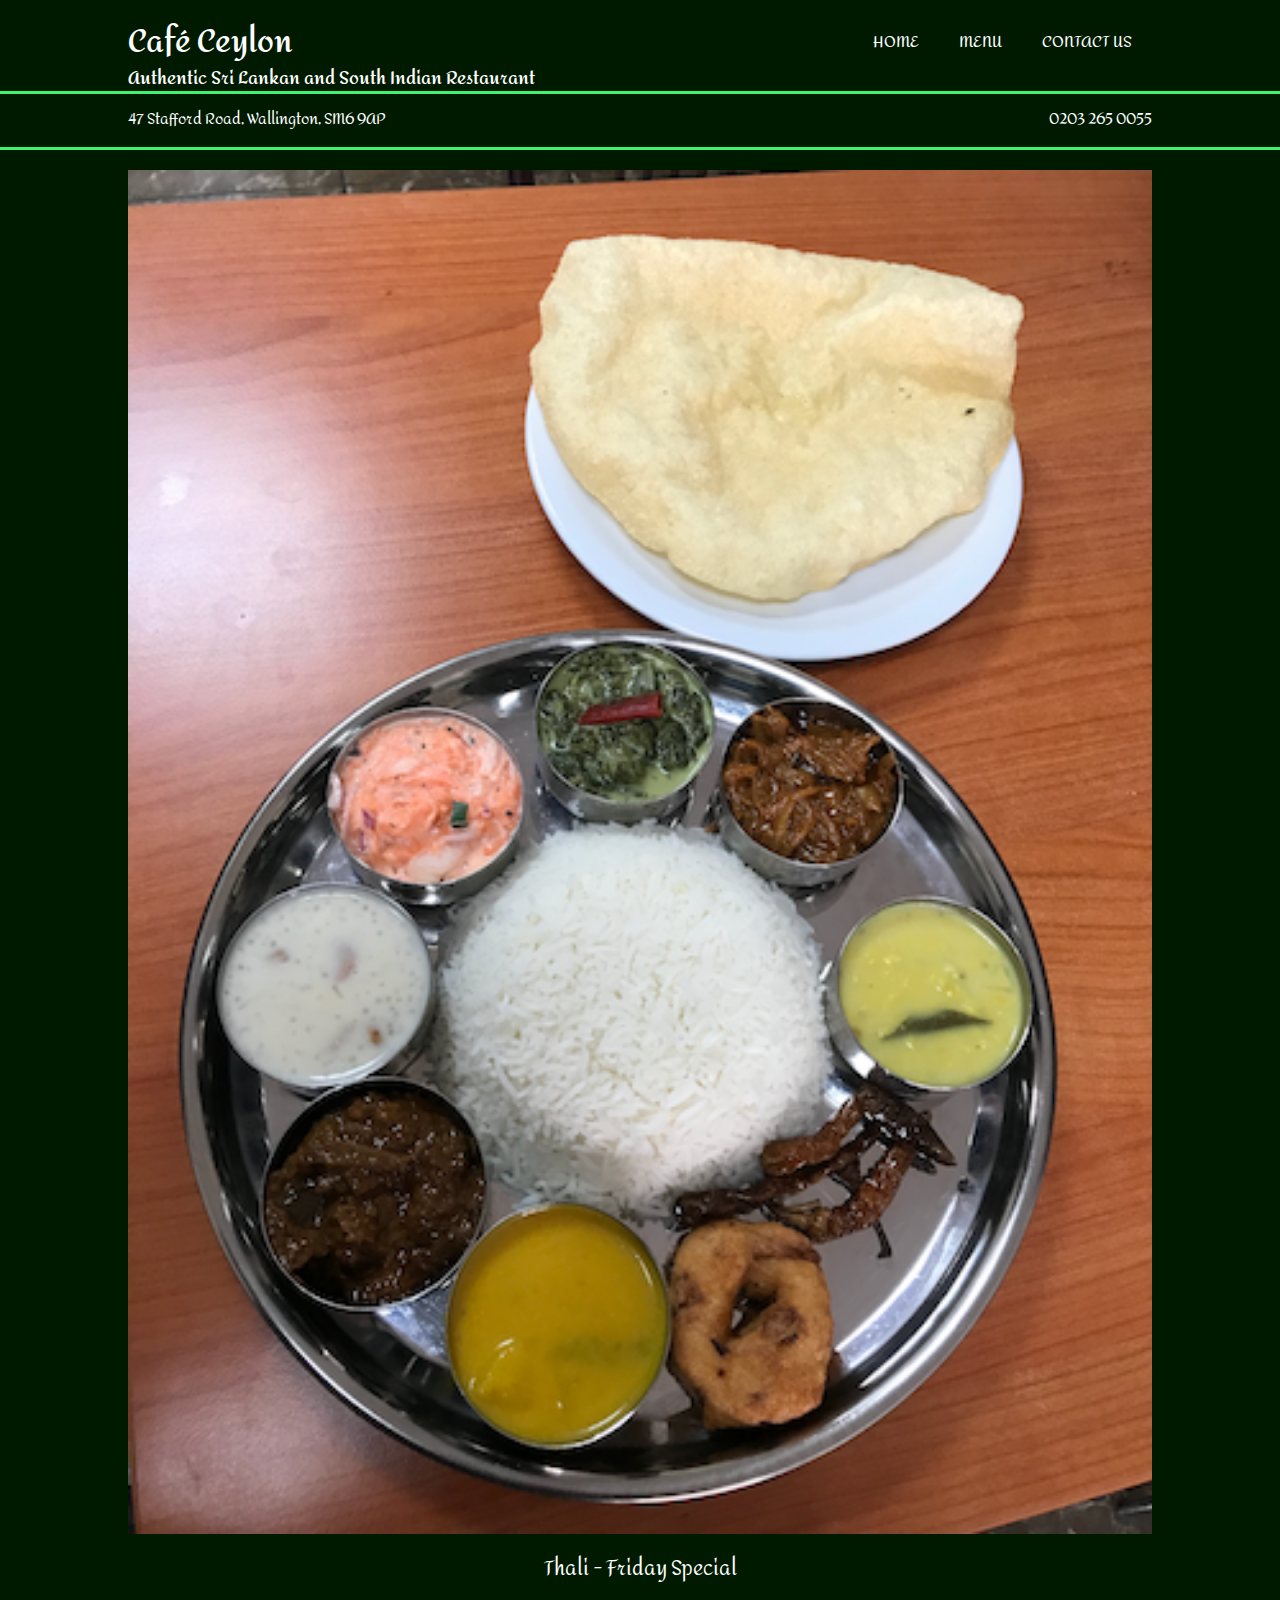
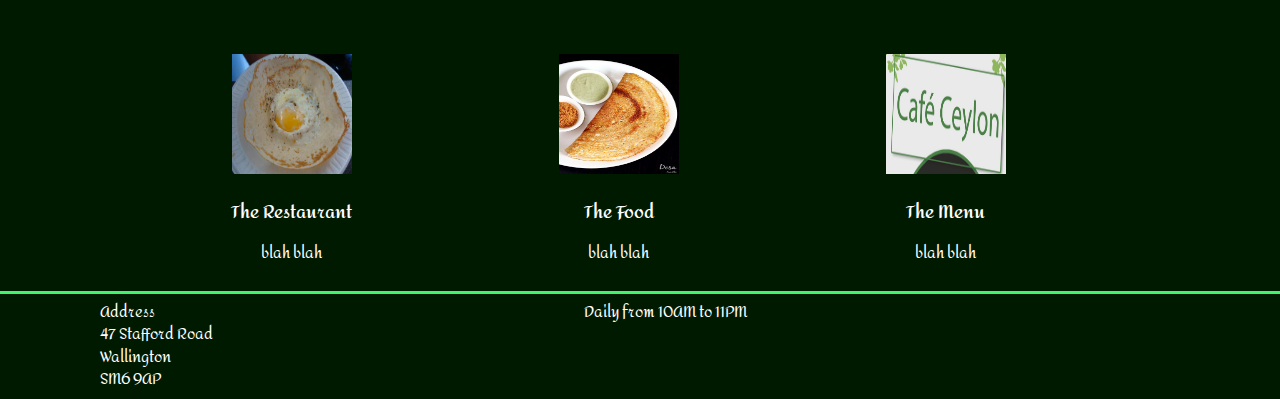
==== index.html @ 8f531e76 "first commit" ====
<!DOCTYPE html>
<html>
  <head>
    <meta charset="UTF-8">
    <meta name="viewport" content="width=device-width">
    <meta name="description" content="An authentic srilankan and south indian restaurant and takeaway">
    <meta name="keywords" content="restaurant, takeawat, srilankan, sri lankan, tamil, south indian">
    <meta name="author" content="Bava Jithendra">
    <title>Cafe Ceylon | Sri Lankan Restaurant</title>
    <link rel="stylesheet" href="./css/style.css" type="text/css">
  </head>
  <body>
    <header>
      <div class="container">
        <div id="branding">
          <h1>Café Ceylon</h1>
          <h3>Authentic Sri Lankan and South Indian Restaurant</h3>
        </div>
        <nav>
          <ul>
            <li  class="menuList" class="current"><a href="index.html">Home</a></li>
            <li class="menuList"><a href="menu.html">Menu</a/></li>
            <li class="menuList"><a href="contactus.html">Contact Us</a/></li>
          </ul>
          <div class="menu_i" onclick="showMenu()">
            <div class="menu_icon"></div>
            <div class="menu_icon"></div>
            <div class="menu_icon"></div>
          </div>
        </nav>
      </div>
    </header>
    <section id="address">
      <div class="container">
        <p>47 Stafford Road, Wallington, SM6 9AP <span class="phone">0203 265 0055</span></p>
      </div>

    </section>
    <section id="showcase">
      <div class="container">
        <img class="slider" src="./img/thali2.png">
        <img class="slider" src="./img/egghopper4.jpg">
        <img class="slider" src="./img/dosa.jpg">
        <img class="slider" src="./img/header.png">
        <p>Thali - Friday Special</p>
      </div>
    </section>
    <section id="aboutus">
      <div class="container">
        <div class="box">
          <img src="./img/egghopper4.jpg">
          <h3>The Restaurant</h3>
          <p>blah blah</p>
        </div>
          <div class="box">
            <img src="./img/dosa.jpg">
            <h3>The Food</h3>
            <p>blah blah</p>
          </div>
            <div class="box">
              <img src="./img/header.png">
              <h3>The Menu</h3>
              <p>blah blah</p>
            </div>
      </div>
    </section>
    <footer>
      <div>
        <div class="box">
          <p>Address</p>
          <p>47 Stafford Road</p>
          <p>Wallington</p>
          <p>SM6 9AP</p>
        </div>
      <div class="box">
        <p>Daily from 10AM to 11PM</p>
      </div>
      </div>
  </footer>
  </body>

  <script type="text/javascript">
    var index = 1;
    //showImage(1);
    autoSlide();

  function showImage(n){
    var i;
    var x = document.getElementsByClassName("slider");
    if(n >x.length){index = 1};
    if(n <1){index = x.length};
    for(i=0;i<x.length;i++){
    x[i].style.display="none";
  }
  x[index-1].style.display = "block";
  index++;
}

    function autoSlide(){
      var i;
      var x = document.getElementsByClassName("slider");
      for(i=0;i<x.length;i++){
        x[i].style.display="none";
      }
      if(index > x.length){index = 1}
      x[index-1].style.display = "block";
      index++;
      setTimeout(autoSlide, 2000);
    }

function showMenu(){
  var i;
  var x = document.getElementsByClassName("menuList");
  for(i=0;i<x.length;i++){
    x[i].style.display="block"
  }

}
  </script>
</html>
---- css/style.css ----
@import url('https://fonts.googleapis.com/css?family=Amita');
body{
  font: 15px/1.5 Amita, Helvetica, sans-serif;
  padding: 0;
  margin: 0;
  background-color: #001a00;
}

.container{
  width: 80%;
  margin: auto;
  overflow: hidden;
}

ul{
  margin: 0;
  padding: 0;
}

header{
  background: #001a00;
  color: #ffffff;
  padding-top: 20px;
  min-height: 70px;
  border-bottom: #42f46b 3px solid;
}

header a{
  color: #ffffff;
  text-decoration: none;
  text-transform: uppercase;
  font-size: 16px;
}

header ul{
  margin: 0;
  padding: 0;
}

header li{
  float: left;
  display: inline;
  padding: 0 20px 0 20px;
}

header #branding{
  float: left;
  color: #ffffff;
}

header #branding h1{
  margin: 0;
}

header #branding h3{
  margin: 0;
}

.menu_icon {
    width: 35px;
    height: 5px;
    background-color: white;
    margin: 6px 0;
    visibility: hidden;
}
header nav{
  float: right;
  margin-top: 10px;
}

header .highlight header .current a{
  color: #e8491d;
  font-weight: bold;
}

header a:hover{
  color: #cccccc;
  font-weight: bold;
}

header .current a{
  color: #f48c41;
   pointer-events: none;
   cursor: default;
}

#address{
  padding: 0;
  border-bottom: #42f46b 3px solid;
}

#address p{
  color: #ffffff;
}
#address .phone{
  float: right;
  right: 300px;
}

#showcase{
  padding-top: 20px;
  min-height: 400px;
  text-align: center;
  color: #ffffff;
  position:relative;
}

#showcase img{
  width: 100%;
  height: 100%
  position:absolute;
  text-align: center;
}
#showcase h5{
  margin-top: 100px;
  margin-bottom: 10px;
  position:absolute;
  bottom: 100px;
  left: 320px;
  text-align: center;
}

#showcase p{
  font-size: 20px;
}

#aboutus{
  margin-top: 20px;
  color: #ffffff;
  border-bottom: #42f46b 3px solid;
}

#aboutus .box{
  float: left;
  text-align: center;
  width: 30%;
  padding: 10px;
}

#aboutus .box img{
  width: 120px;
  height: 120px;
  margin-top: 20px;
  color: #ffffff;
  background-color: #e8491d;
  text-align: center;
}

footer {
  background-color: #89f441;
}

footer .box{
  float: left;
  text-align: left;
  margin-left: 100px;
  width: 30%;
  padding: 0;
  line-height: .5;
  color: #ffffff;
}

.menu_title{
  text-align: center;
  color: #ffffff;
}

.tab{
  text-align: center;
  padding: 10px;
}
.tab button{
  border: none;
  text-align: center;
  padding: 10px 40px;
  background: #42f46b;
}

.tabcontent{
  color: #ffffff;
  min-height: 80%;
}

.map{
  color: #ffffff;
}

@media(max-width: 768px) {
  header #branding,
  header nav,
  header li,
  #address p,
  #address .phone,
  #aboutus .box{
    float: none;
    text-align: center;
    width: 100%;
  }
  header{
    padding: 35px;
  }

  header li{
    display: none;
    width: 100%;
  }
  #address .phone{
    display: block;
    width: 100%;
  }

  .menu_i{
    position: absolute;
    left: 50%;
  }

  .menu_icon{
    visibility: visible;
  }
}
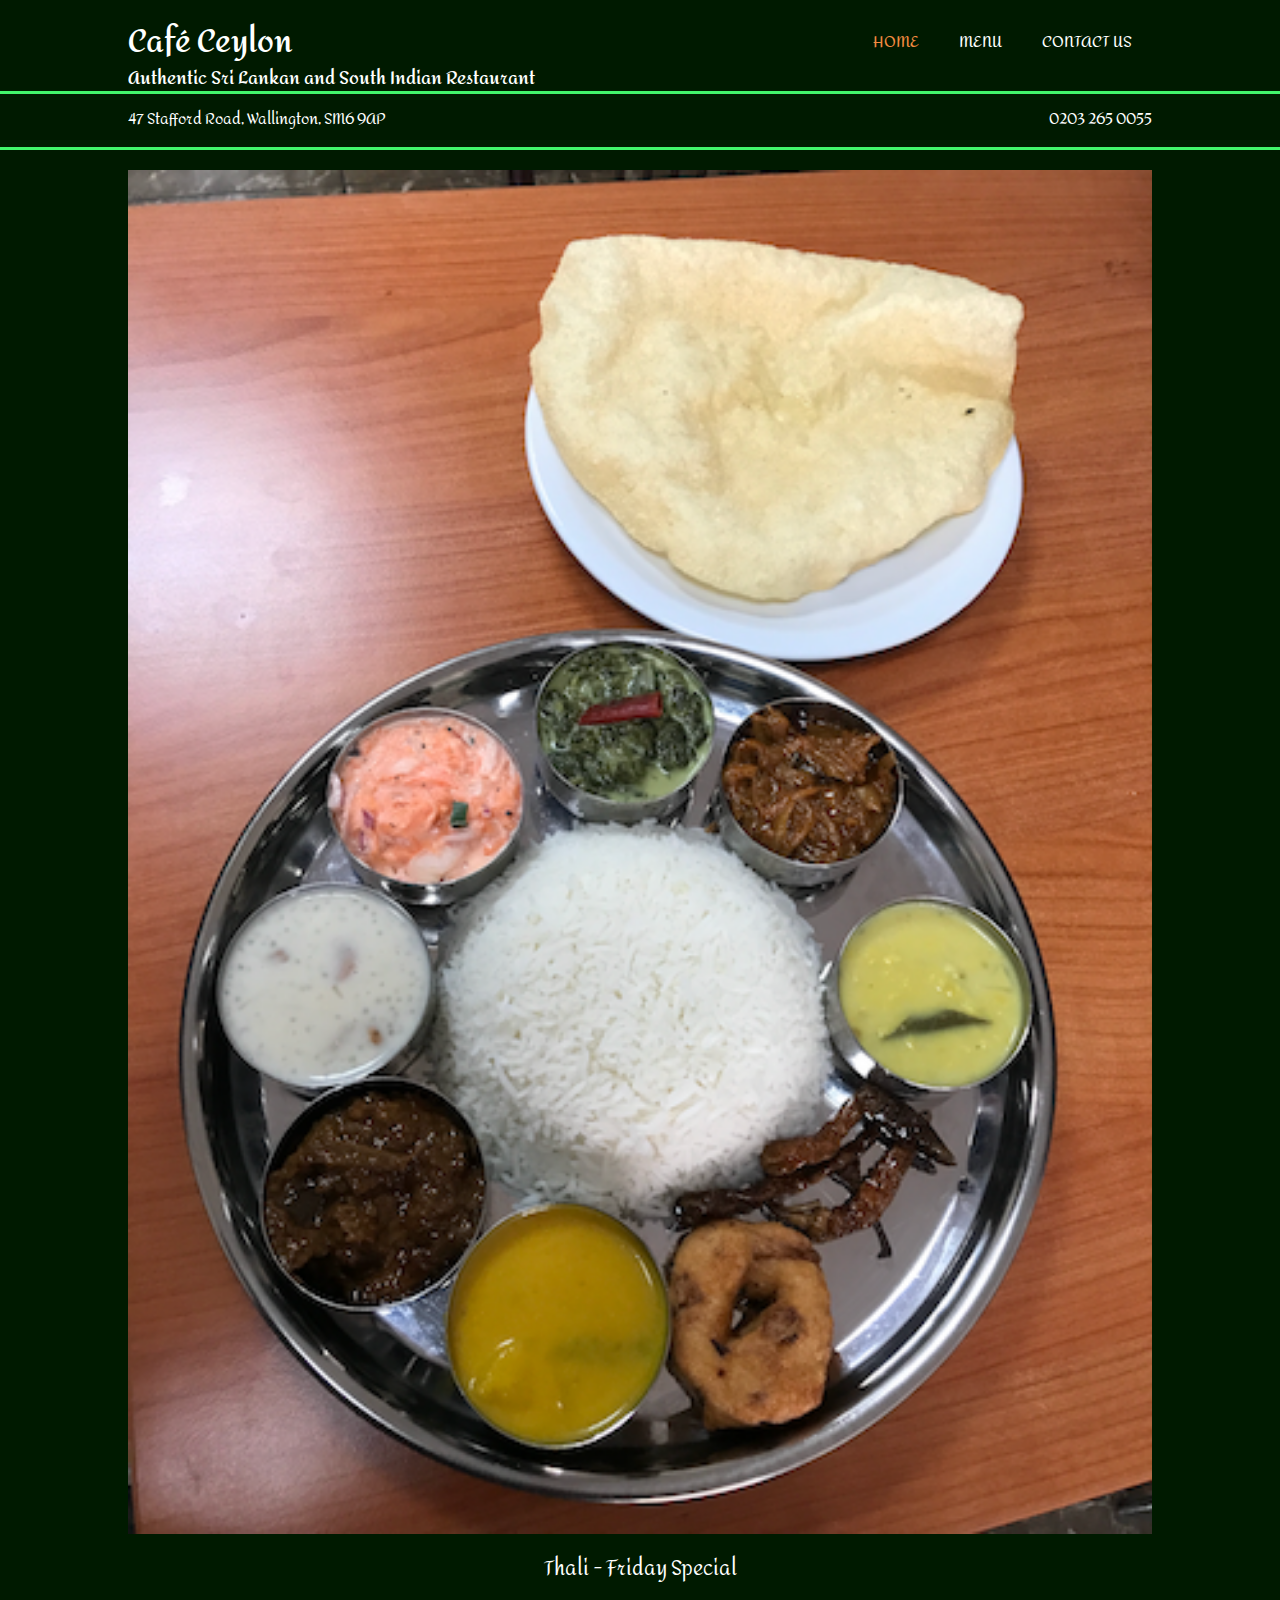
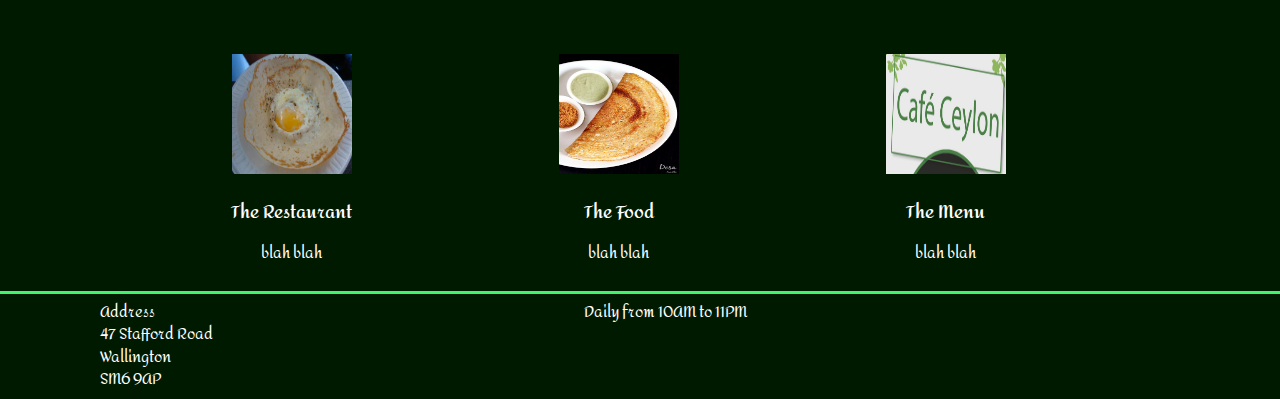
==== commit 26c46a1a: "update" ====
--- a/index.html
+++ b/index.html
@@ -18,7 +18,7 @@
         </div>
         <nav>
           <ul>
-            <li  class="menuList" class="current"><a href="index.html">Home</a></li>
+            <li  class="menuList current"><a href="index.html">Home</a></li>
             <li class="menuList"><a href="menu.html">Menu</a/></li>
             <li class="menuList"><a href="contactus.html">Contact Us</a/></li>
           </ul>
@@ -111,8 +111,13 @@
 function showMenu(){
   var i;
   var x = document.getElementsByClassName("menuList");
+  var y =document.getElementsByClassName("menu_i");
   for(i=0;i<x.length;i++){
-    x[i].style.display="block"
+    x[i].style.display="block";
+  }
+
+  for(i=0;i<y.length;i++){
+    y[i].style.display="none";
   }
 
 }
--- a/css/style.css
+++ b/css/style.css
@@ -164,7 +164,9 @@
   text-align: center;
   color: #ffffff;
 }
-
+.menu_content{
+  text-align: center;
+}
 .tab{
   text-align: center;
   padding: 10px;
@@ -184,7 +186,9 @@
 .map{
   color: #ffffff;
 }
-
+#menu_list h3{
+  text-align: center;
+}
 @media(max-width: 768px) {
   header #branding,
   header nav,
@@ -209,6 +213,11 @@
     width: 100%;
   }
 
+  footer .box{
+    display: block;
+    width: 100%;
+  }
+
   .menu_i{
     position: absolute;
     left: 50%;
@@ -217,4 +226,18 @@
   .menu_icon{
     visibility: visible;
   }
-}
+.tab{
+  position: absolute;
+}
+  .tablinks{
+    text-align: center;
+    display: block;
+    width: 100px;
+    margin-bottom: 5px;
+    padding: 20px;
+  }
+  .tab2{
+    position: absolute;
+    left: 150px;
+  }
+}
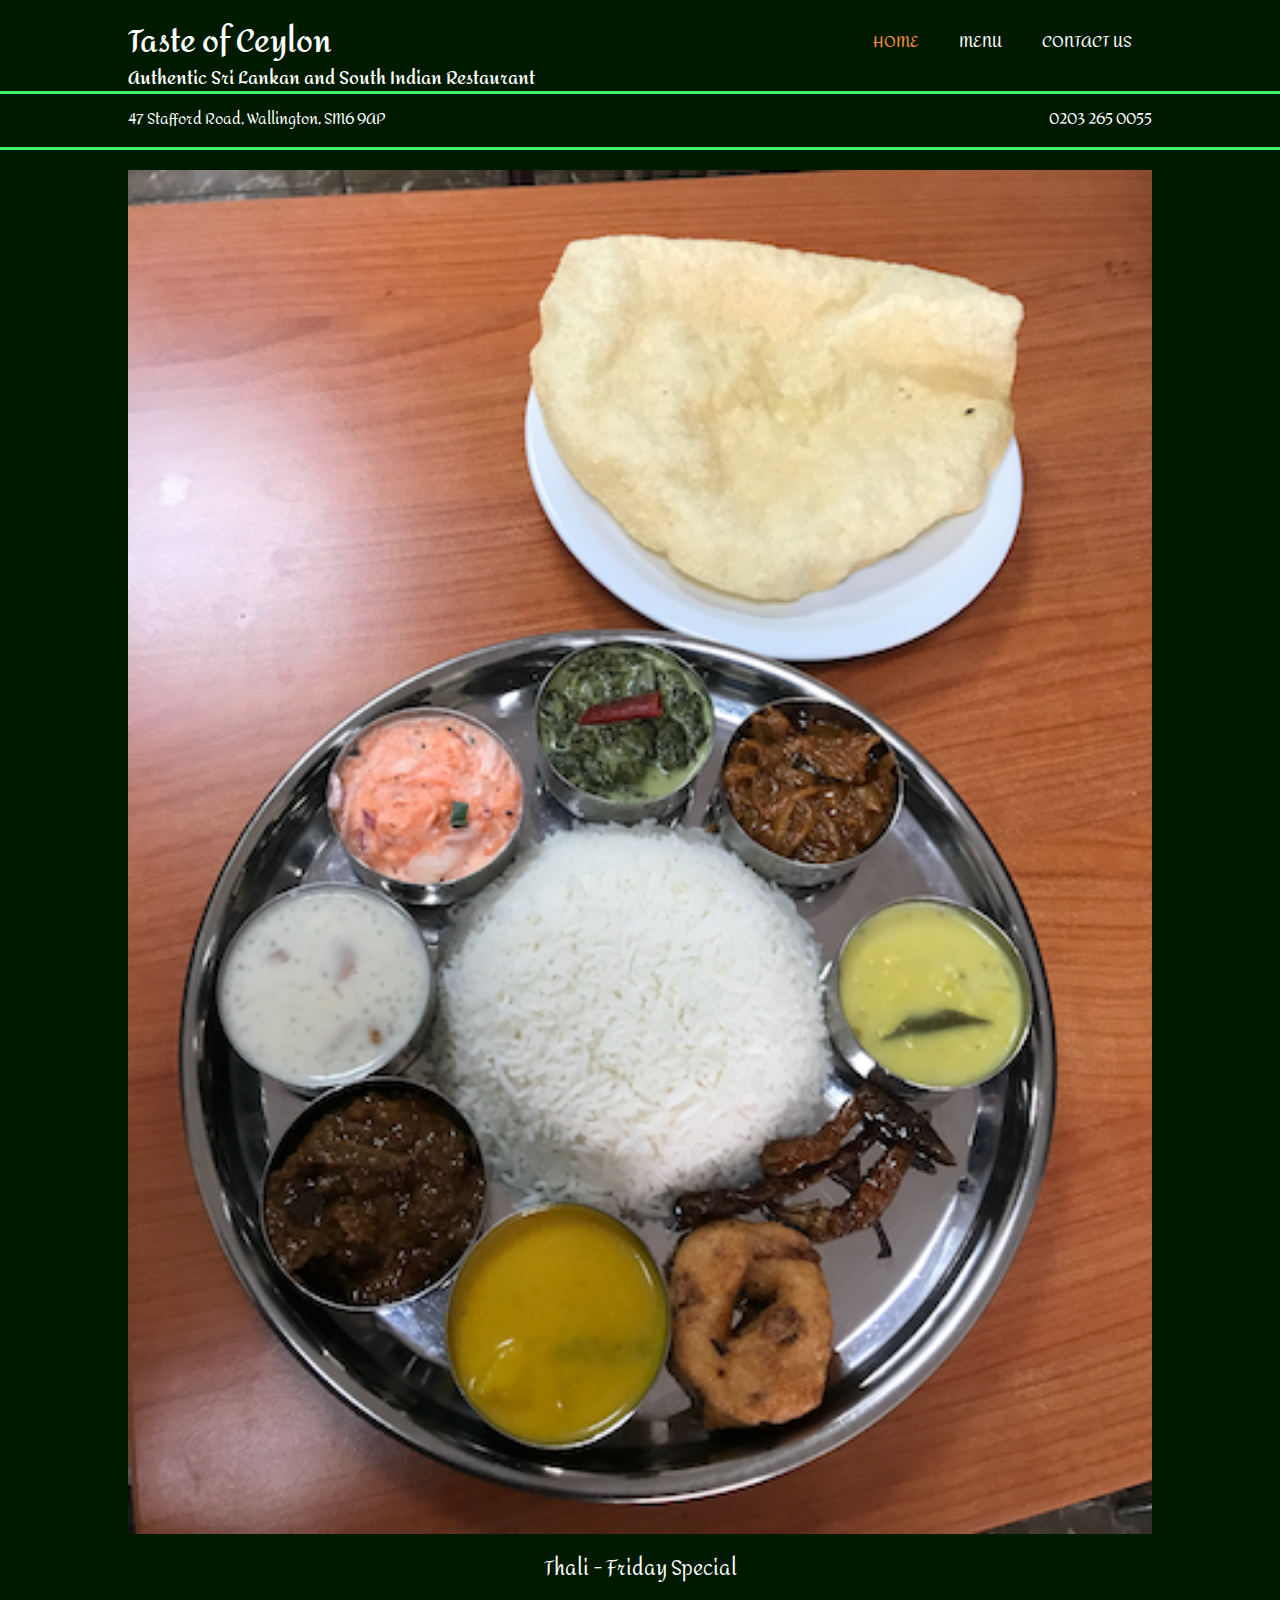
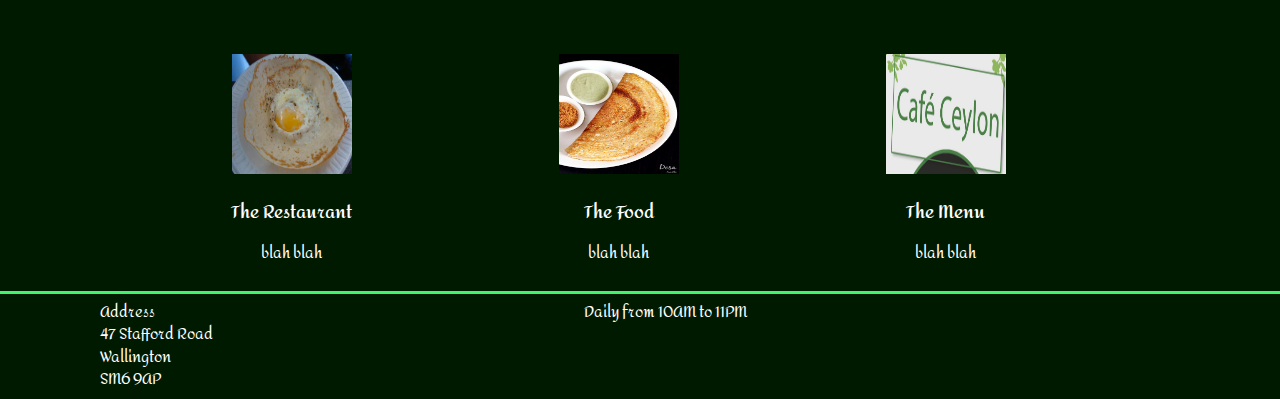
==== commit 45f0c5ee: "test" ====
--- a/index.html
+++ b/index.html
@@ -6,14 +6,14 @@
     <meta name="description" content="An authentic srilankan and south indian restaurant and takeaway">
     <meta name="keywords" content="restaurant, takeawat, srilankan, sri lankan, tamil, south indian">
     <meta name="author" content="Bava Jithendra">
-    <title>Cafe Ceylon | Sri Lankan Restaurant</title>
+    <title>Taste of Ceylon | Sri Lankan Restaurant</title>
     <link rel="stylesheet" href="./css/style.css" type="text/css">
   </head>
   <body>
     <header>
       <div class="container">
         <div id="branding">
-          <h1>Café Ceylon</h1>
+          <h1>Taste of Ceylon</h1>
           <h3>Authentic Sri Lankan and South Indian Restaurant</h3>
         </div>
         <nav>
@@ -39,9 +39,9 @@
     <section id="showcase">
       <div class="container">
         <img class="slider" src="./img/thali2.png">
-        <img class="slider" src="./img/egghopper4.jpg">
-        <img class="slider" src="./img/dosa.jpg">
-        <img class="slider" src="./img/header.png">
+        <img class="slider" src="./img/IMG_0943.JPG">
+        <img class="slider" src="./img/IMG_0944.JPG">
+        <img class="slider" src="./img/IMG_0954.JPG">
         <p>Thali - Friday Special</p>
       </div>
     </section>
